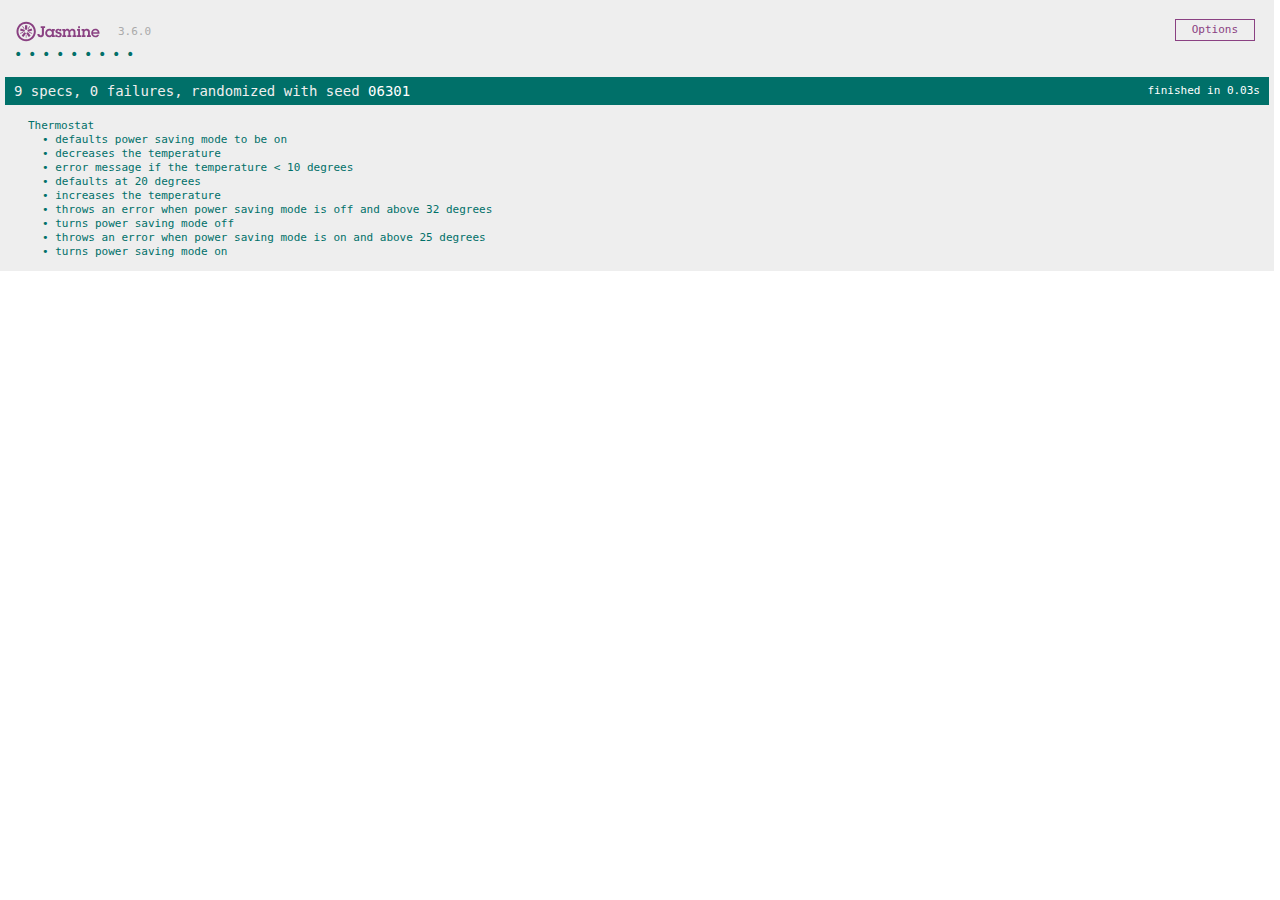
==== SpecRunner.html @ d2cad533 "deleted file" ====
<!DOCTYPE html>
<html>

<head>
  <meta charset="utf-8">
  <title>Jasmine Spec Runner v3.6.0</title>

  <link rel="shortcut icon" type="image/png" href="lib/jasmine-3.6.0/jasmine_favicon.png">
  <link rel="stylesheet" href="lib/jasmine-3.6.0/jasmine.css">

  <script src="lib/jasmine-3.6.0/jasmine.js"></script>
  <script src="lib/jasmine-3.6.0/jasmine-html.js"></script>
  <script src="lib/jasmine-3.6.0/boot.js"></script>

  <!-- include source files here... -->
  <script src="src/thermostat.js"></script>
  <script src="src/temperature.js"></script>


  <!-- include spec files here... -->
  <script src="spec/SpecHelper.js"></script>
  <script src="spec/thermostatSpec.js"></script>
  <script src="spec/temperatureSpec.js"></script>


</head>

<body>
</body>

</html>
---- lib/jasmine-3.6.0/jasmine.css ----
@charset "UTF-8";
body { overflow-y: scroll; }

.jasmine_html-reporter { width: 100%; background-color: #eee; padding: 5px; margin: -8px; font-size: 11px; font-family: Monaco, "Lucida Console", monospace; line-height: 14px; color: #333; }

.jasmine_html-reporter a { text-decoration: none; }

.jasmine_html-reporter a:hover { text-decoration: underline; }

.jasmine_html-reporter p, .jasmine_html-reporter h1, .jasmine_html-reporter h2, .jasmine_html-reporter h3, .jasmine_html-reporter h4, .jasmine_html-reporter h5, .jasmine_html-reporter h6 { margin: 0; line-height: 14px; }

.jasmine_html-reporter .jasmine-banner, .jasmine_html-reporter .jasmine-symbol-summary, .jasmine_html-reporter .jasmine-summary, .jasmine_html-reporter .jasmine-result-message, .jasmine_html-reporter .jasmine-spec .jasmine-description, .jasmine_html-reporter .jasmine-spec-detail .jasmine-description, .jasmine_html-reporter .jasmine-alert .jasmine-bar, .jasmine_html-reporter .jasmine-stack-trace { padding-left: 9px; padding-right: 9px; }

.jasmine_html-reporter .jasmine-banner { position: relative; }

.jasmine_html-reporter .jasmine-banner .jasmine-title { background: url("[data-uri]") no-repeat; background: url("[data-uri]") no-repeat, none; -moz-background-size: 100%; -o-background-size: 100%; -webkit-background-size: 100%; background-size: 100%; display: block; float: left; width: 90px; height: 25px; }

.jasmine_html-reporter .jasmine-banner .jasmine-version { margin-left: 14px; position: relative; top: 6px; }

.jasmine_html-reporter #jasmine_content { position: fixed; right: 100%; }

.jasmine_html-reporter .jasmine-version { color: #aaa; }

.jasmine_html-reporter .jasmine-banner { margin-top: 14px; }

.jasmine_html-reporter .jasmine-duration { color: #fff; float: right; line-height: 28px; padding-right: 9px; }

.jasmine_html-reporter .jasmine-symbol-summary { overflow: hidden; margin: 14px 0; }

.jasmine_html-reporter .jasmine-symbol-summary li { display: inline-block; height: 10px; width: 14px; font-size: 16px; }

.jasmine_html-reporter .jasmine-symbol-summary li.jasmine-passed { font-size: 14px; }

.jasmine_html-reporter .jasmine-symbol-summary li.jasmine-passed:before { color: #007069; content: "•"; }

.jasmine_html-reporter .jasmine-symbol-summary li.jasmine-failed { line-height: 9px; }

.jasmine_html-reporter .jasmine-symbol-summary li.jasmine-failed:before { color: #ca3a11; content: "×"; font-weight: bold; margin-left: -1px; }

.jasmine_html-reporter .jasmine-symbol-summary li.jasmine-excluded { font-size: 14px; }

.jasmine_html-reporter .jasmine-symbol-summary li.jasmine-excluded:before { color: #bababa; content: "•"; }

.jasmine_html-reporter .jasmine-symbol-summary li.jasmine-excluded-no-display { font-size: 14px; display: none; }

.jasmine_html-reporter .jasmine-symbol-summary li.jasmine-pending { line-height: 17px; }

.jasmine_html-reporter .jasmine-symbol-summary li.jasmine-pending:before { color: #ba9d37; content: "*"; }

.jasmine_html-reporter .jasmine-symbol-summary li.jasmine-empty { font-size: 14px; }

.jasmine_html-reporter .jasmine-symbol-summary li.jasmine-empty:before { color: #ba9d37; content: "•"; }

.jasmine_html-reporter .jasmine-run-options { float: right; margin-right: 5px; border: 1px solid #8a4182; color: #8a4182; position: relative; line-height: 20px; }

.jasmine_html-reporter .jasmine-run-options .jasmine-trigger { cursor: pointer; padding: 8px 16px; }

.jasmine_html-reporter .jasmine-run-options .jasmine-payload { position: absolute; display: none; right: -1px; border: 1px solid #8a4182; background-color: #eee; white-space: nowrap; padding: 4px 8px; }

.jasmine_html-reporter .jasmine-run-options .jasmine-payload.jasmine-open { display: block; }

.jasmine_html-reporter .jasmine-bar { line-height: 28px; font-size: 14px; display: block; color: #eee; }

.jasmine_html-reporter .jasmine-bar.jasmine-failed, .jasmine_html-reporter .jasmine-bar.jasmine-errored { background-color: #ca3a11; border-bottom: 1px solid #eee; }

.jasmine_html-reporter .jasmine-bar.jasmine-passed { background-color: #007069; }

.jasmine_html-reporter .jasmine-bar.jasmine-incomplete { background-color: #bababa; }

.jasmine_html-reporter .jasmine-bar.jasmine-skipped { background-color: #bababa; }

.jasmine_html-reporter .jasmine-bar.jasmine-warning { background-color: #ba9d37; color: #333; }

.jasmine_html-reporter .jasmine-bar.jasmine-menu { background-color: #fff; color: #aaa; }

.jasmine_html-reporter .jasmine-bar.jasmine-menu a { color: #333; }

.jasmine_html-reporter .jasmine-bar a { color: white; }

.jasmine_html-reporter.jasmine-spec-list .jasmine-bar.jasmine-menu.jasmine-failure-list, .jasmine_html-reporter.jasmine-spec-list .jasmine-results .jasmine-failures { display: none; }

.jasmine_html-reporter.jasmine-failure-list .jasmine-bar.jasmine-menu.jasmine-spec-list, .jasmine_html-reporter.jasmine-failure-list .jasmine-summary { display: none; }

.jasmine_html-reporter .jasmine-results { margin-top: 14px; }

.jasmine_html-reporter .jasmine-summary { margin-top: 14px; }

.jasmine_html-reporter .jasmine-summary ul { list-style-type: none; margin-left: 14px; padding-top: 0; padding-left: 0; }

.jasmine_html-reporter .jasmine-summary ul.jasmine-suite { margin-top: 7px; margin-bottom: 7px; }

.jasmine_html-reporter .jasmine-summary li.jasmine-passed a { color: #007069; }

.jasmine_html-reporter .jasmine-summary li.jasmine-failed a { color: #ca3a11; }

.jasmine_html-reporter .jasmine-summary li.jasmine-empty a { color: #ba9d37; }

.jasmine_html-reporter .jasmine-summary li.jasmine-pending a { color: #ba9d37; }

.jasmine_html-reporter .jasmine-summary li.jasmine-excluded a { color: #bababa; }

.jasmine_html-reporter .jasmine-specs li.jasmine-passed a:before { content: "• "; }

.jasmine_html-reporter .jasmine-specs li.jasmine-failed a:before { content: "× "; }

.jasmine_html-reporter .jasmine-specs li.jasmine-empty a:before { content: "* "; }

.jasmine_html-reporter .jasmine-specs li.jasmine-pending a:before { content: "• "; }

.jasmine_html-reporter .jasmine-specs li.jasmine-excluded a:before { content: "• "; }

.jasmine_html-reporter .jasmine-description + .jasmine-suite { margin-top: 0; }

.jasmine_html-reporter .jasmine-suite { margin-top: 14px; }

.jasmine_html-reporter .jasmine-suite a { color: #333; }

.jasmine_html-reporter .jasmine-failures .jasmine-spec-detail { margin-bottom: 28px; }

.jasmine_html-reporter .jasmine-failures .jasmine-spec-detail .jasmine-description { background-color: #ca3a11; color: white; }

.jasmine_html-reporter .jasmine-failures .jasmine-spec-detail .jasmine-description a { color: white; }

.jasmine_html-reporter .jasmine-result-message { padding-top: 14px; color: #333; white-space: pre-wrap; }

.jasmine_html-reporter .jasmine-result-message span.jasmine-result { display: block; }

.jasmine_html-reporter .jasmine-stack-trace { margin: 5px 0 0 0; max-height: 224px; overflow: auto; line-height: 18px; color: #666; border: 1px solid #ddd; background: white; white-space: pre; }
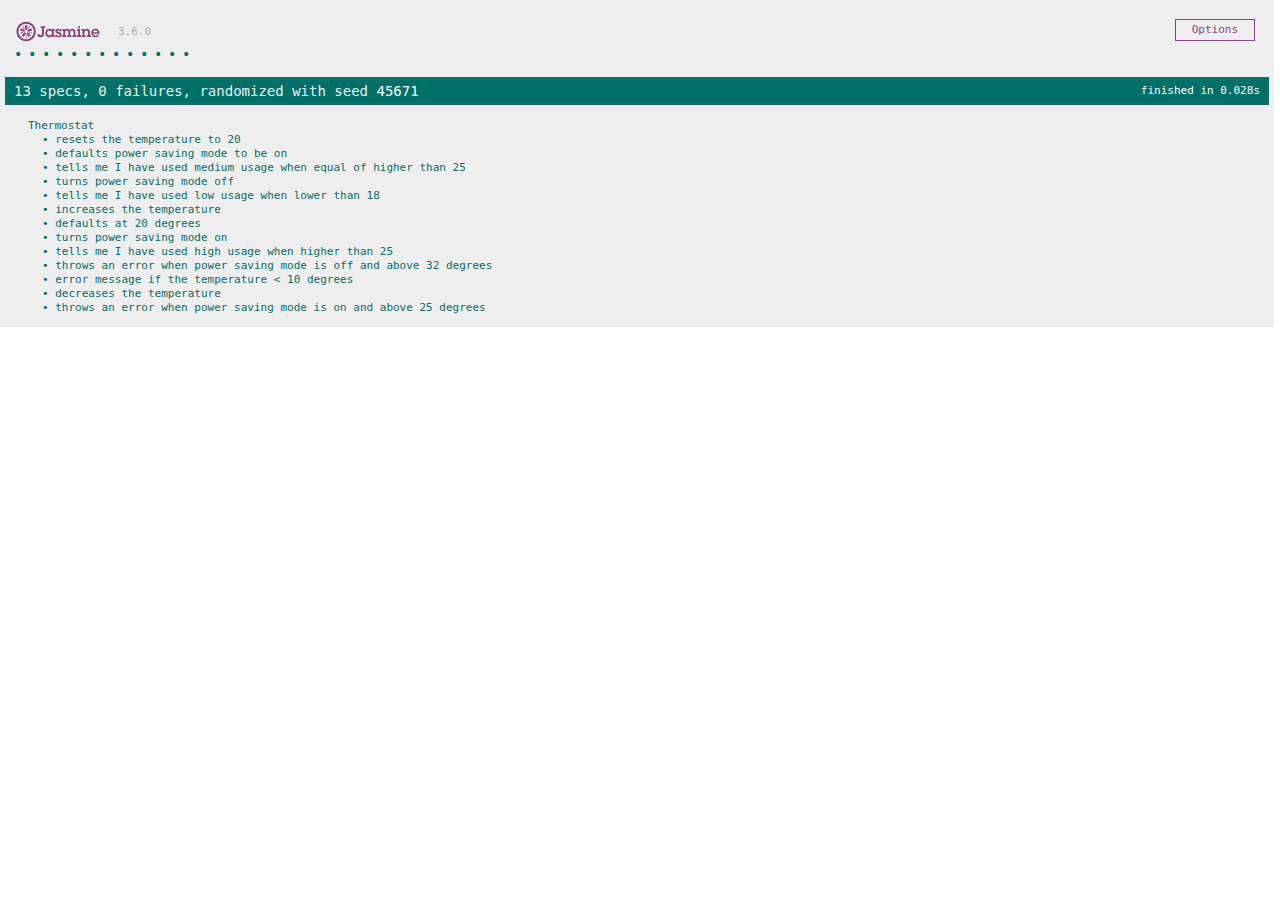
==== commit 56282758: "jQuery" ====
--- a/SpecRunner.html
+++ b/SpecRunner.html
@@ -14,13 +14,11 @@
 
   <!-- include source files here... -->
   <script src="src/thermostat.js"></script>
-  <script src="src/temperature.js"></script>
-
+  <script src="jquery.js"></script>
 
   <!-- include spec files here... -->
   <script src="spec/SpecHelper.js"></script>
   <script src="spec/thermostatSpec.js"></script>
-  <script src="spec/temperatureSpec.js"></script>
 
 
 </head>
@@ -28,4 +26,4 @@
 <body>
 </body>
 
-</html>+</html>
